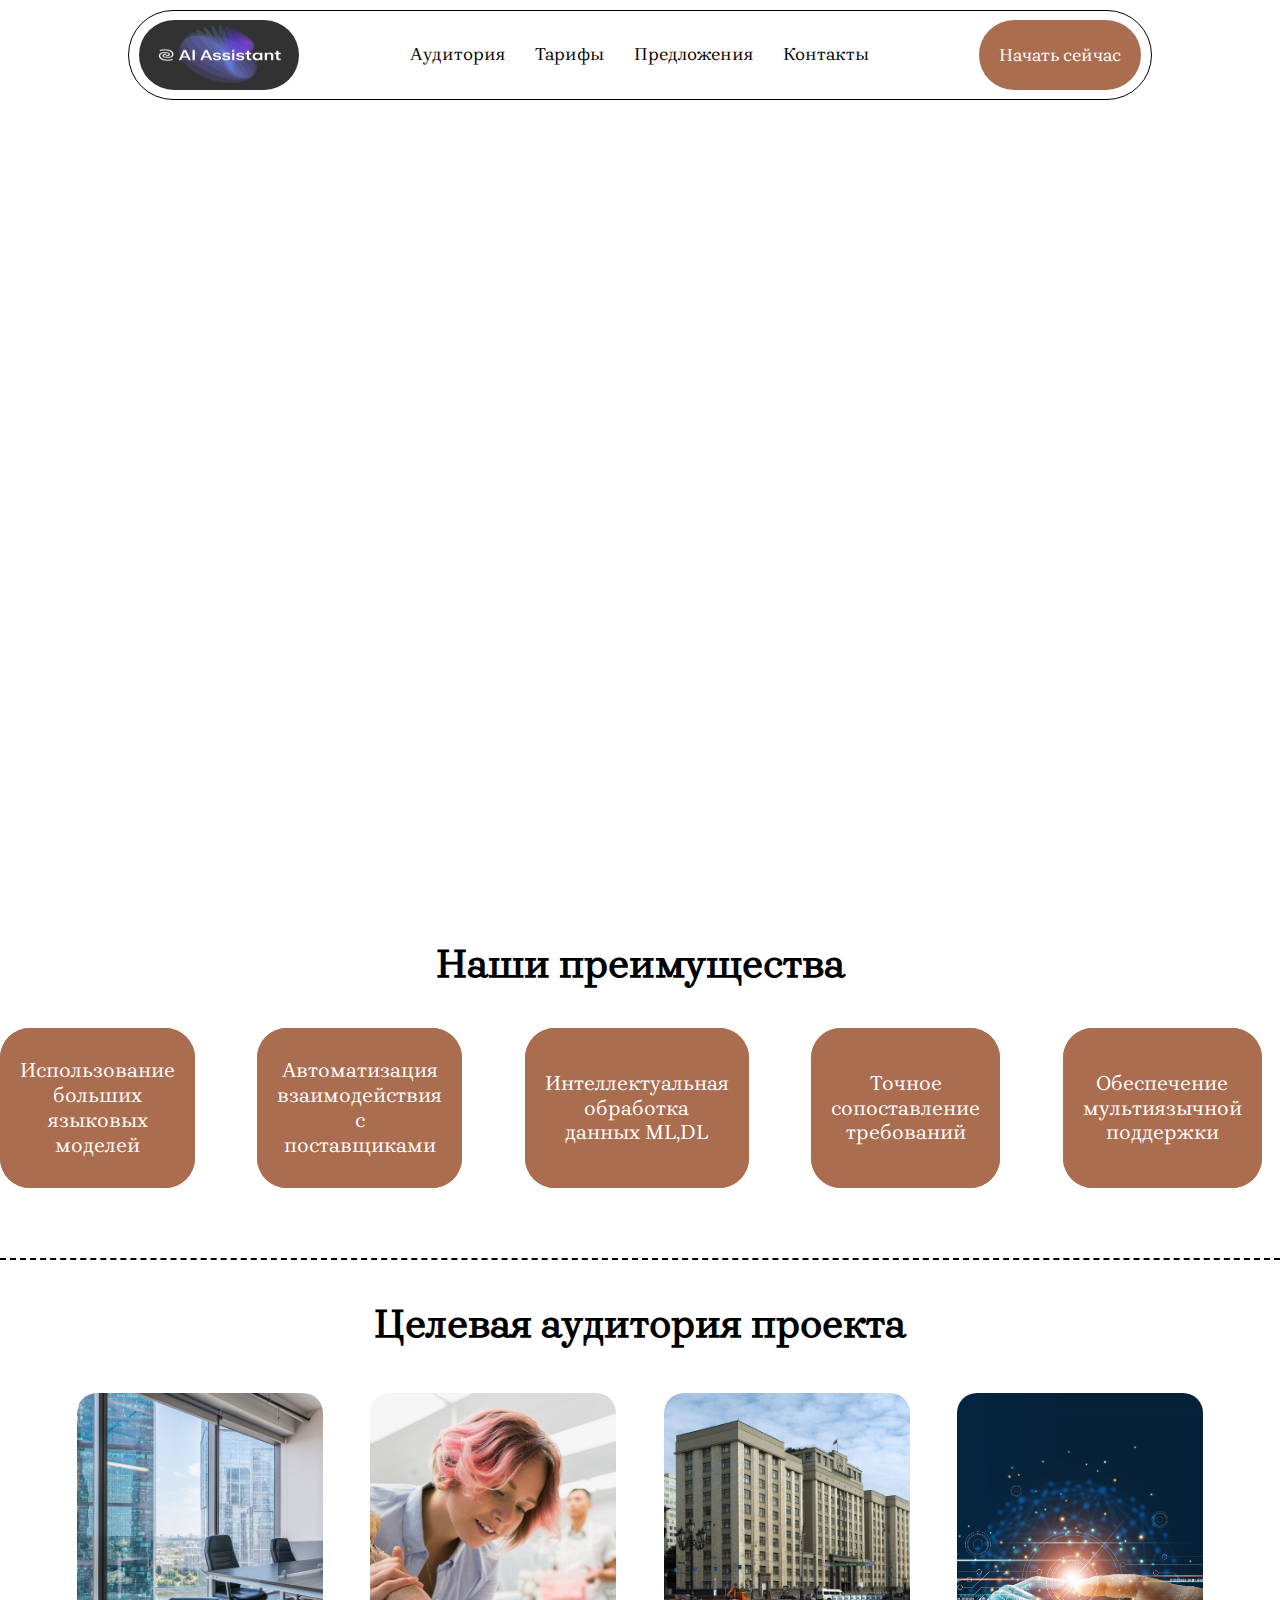
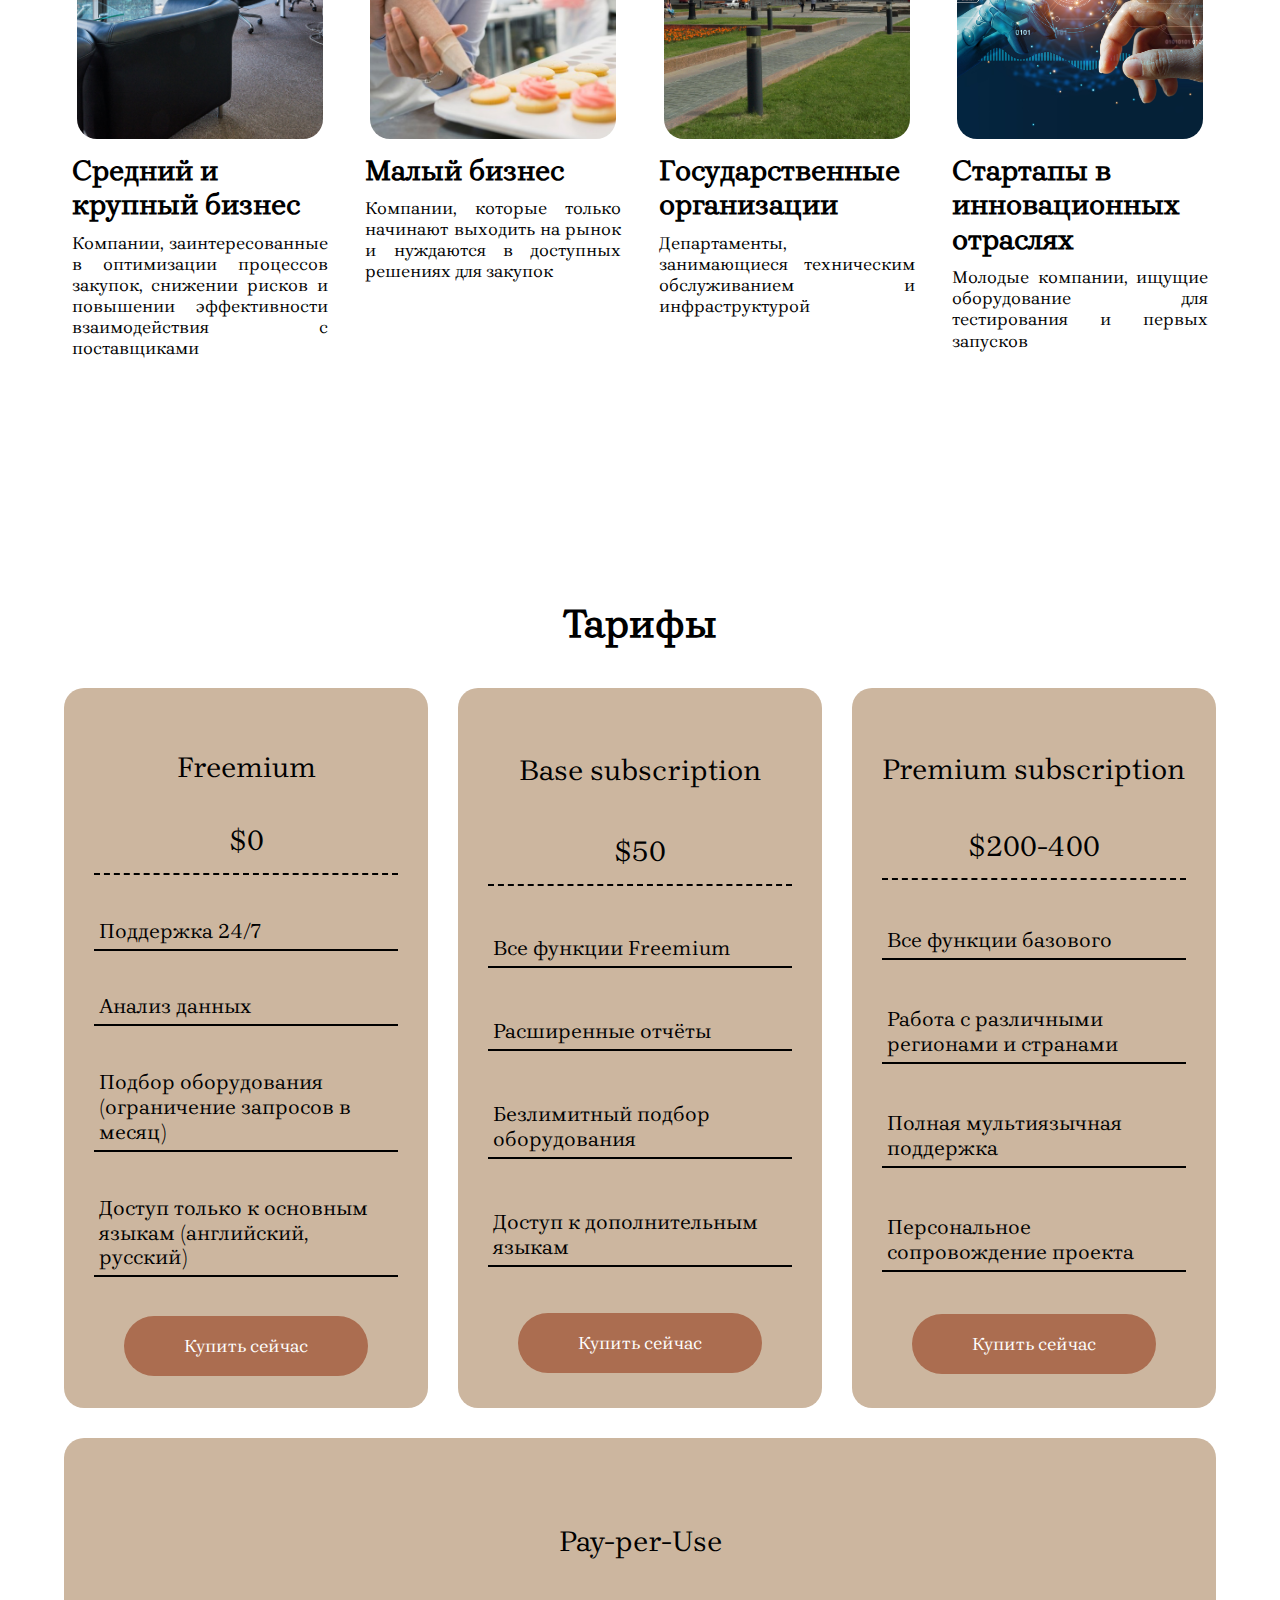
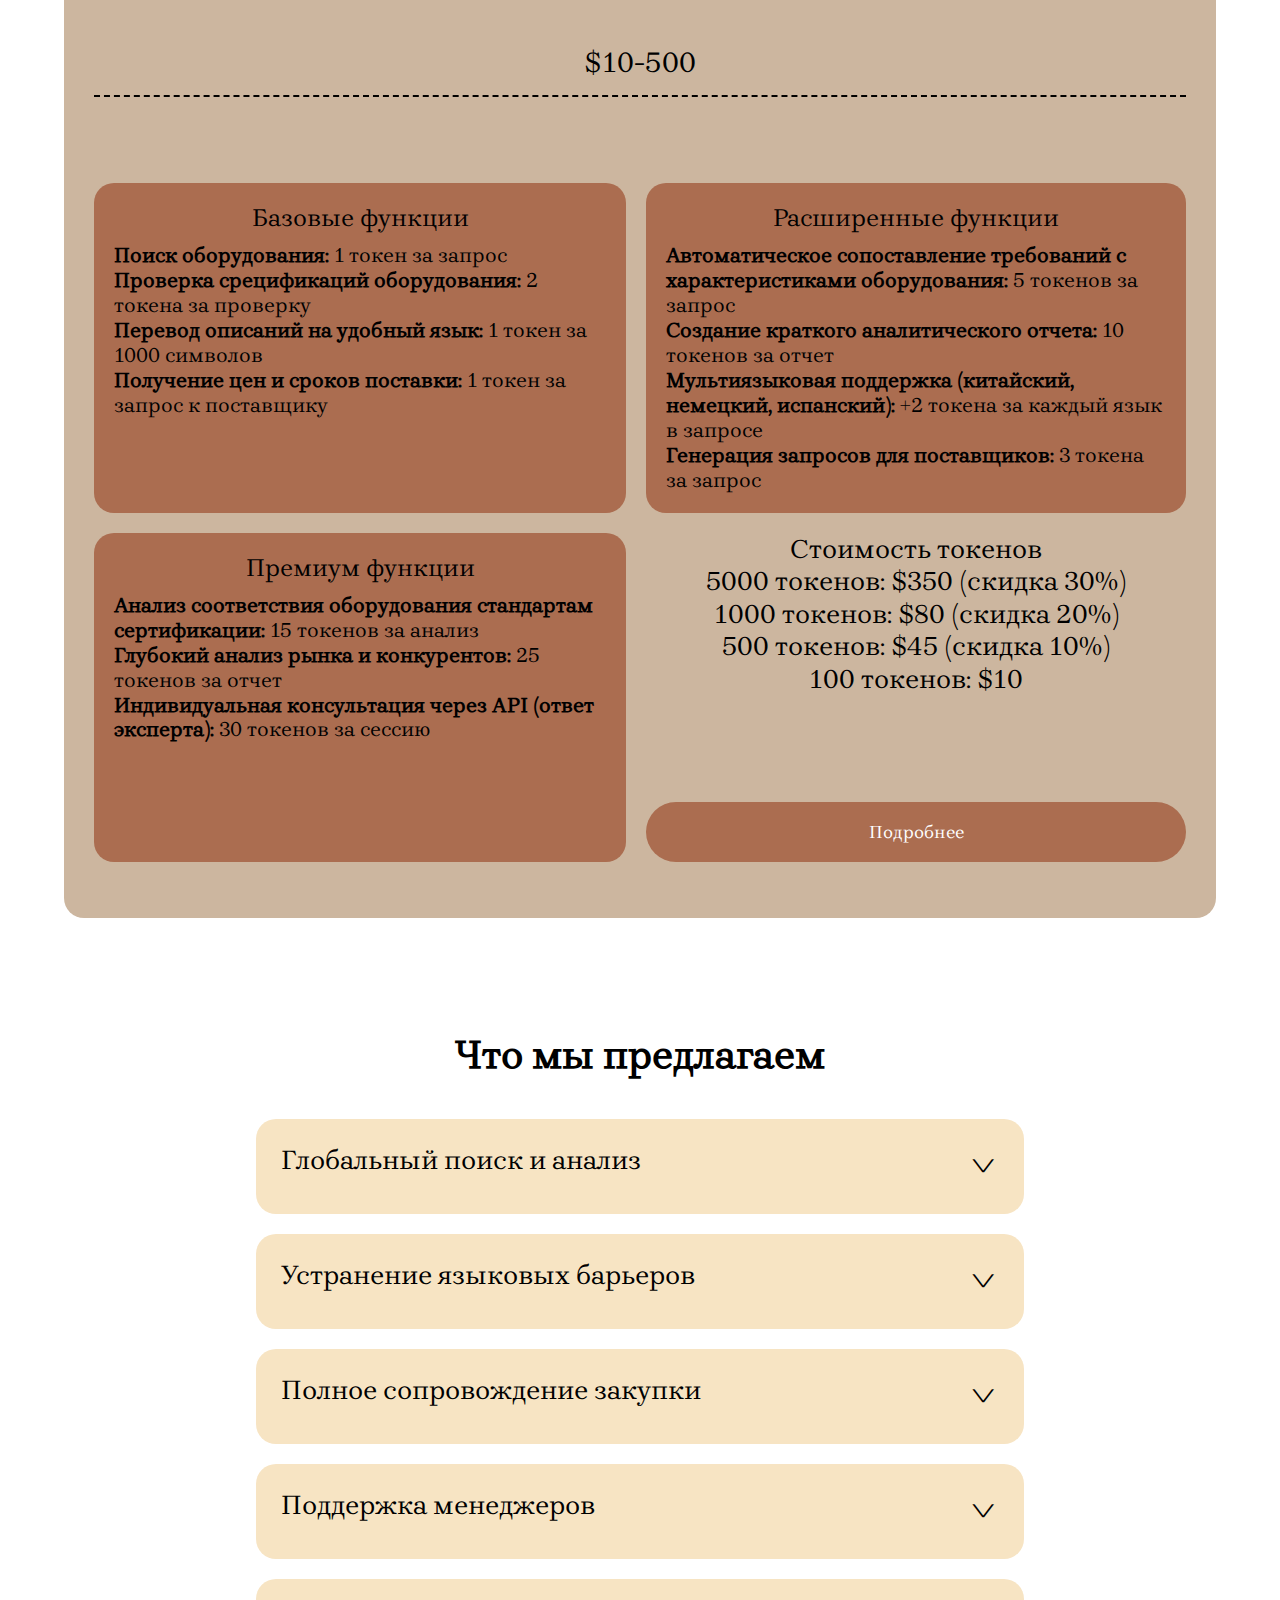
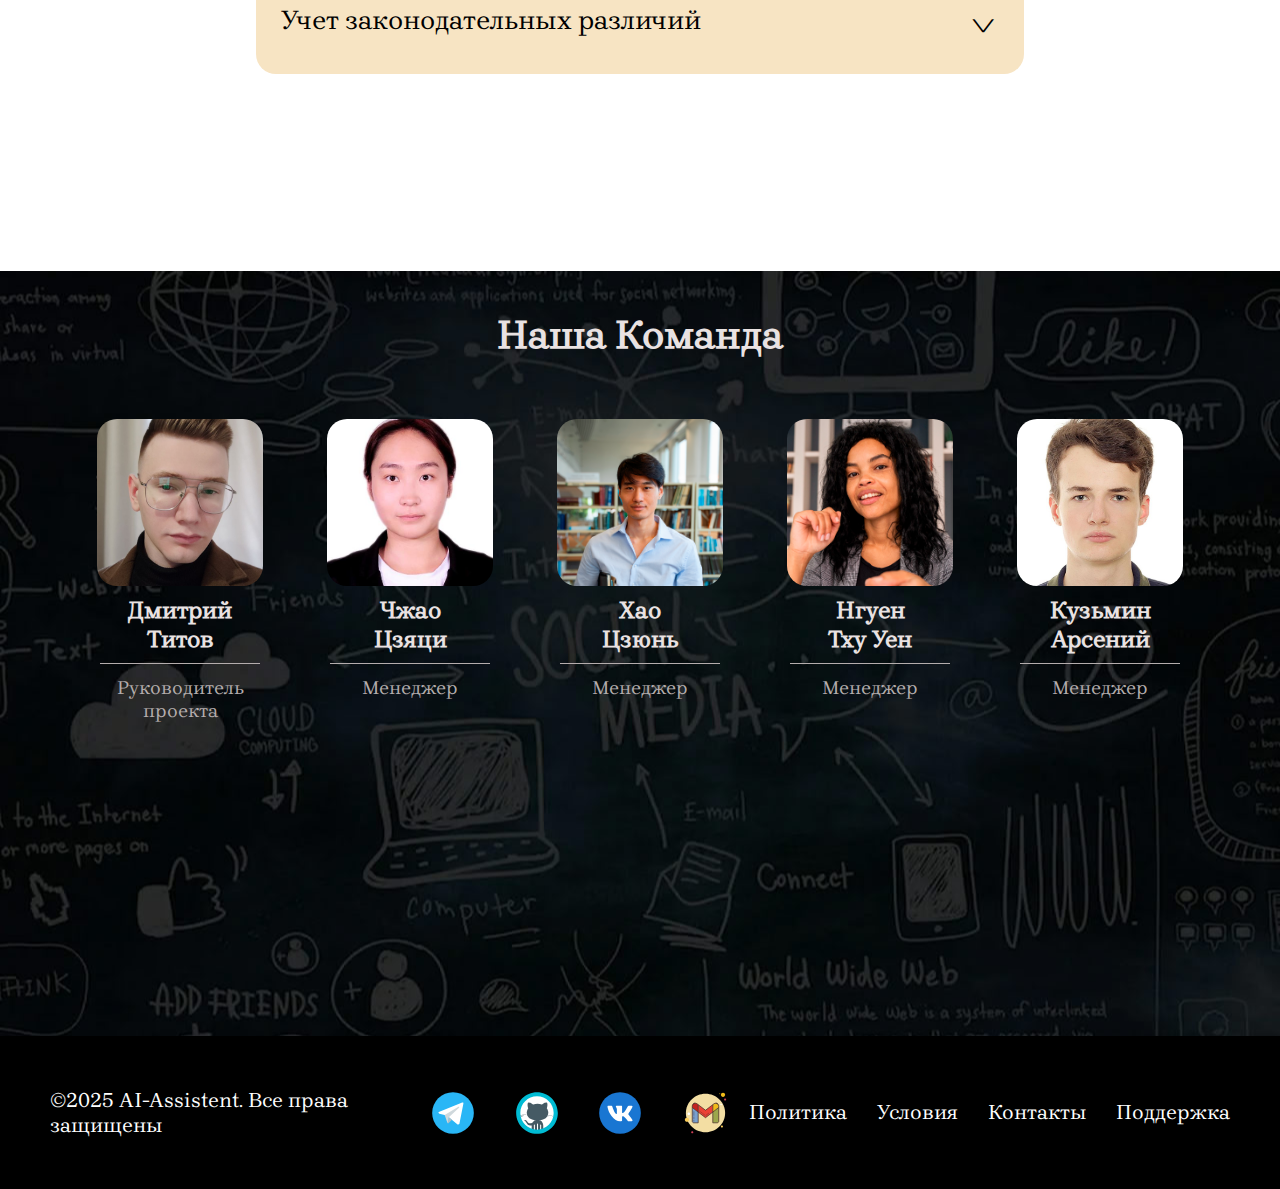
==== index.html @ fb2f1feb "first commit" ====
<!DOCTYPE html>
<html lang="en">

<head>
    <meta charset="UTF-8">
    <meta name="viewport" content="width=device-width, initial-scale=1.0">
    <title>Discord Amazing</title>
    <link rel="stylesheet" href="./css/reset.css">
    <link rel="stylesheet" href="./css/style.css">
    <script src="script.js" defer></script>
</head>

<body>
    <header class="header">
        <div class="header__wrapper">
            <div class="header__wrapper-logo">
                <img src="./img/jetbrains-ai-assistant.jpg" alt="pikcha">
            </div>
            <nav class="header__navigation">
                <a href="#audience">Аудитория</a>
                <a href="#pricing">Тарифы</a>
                <a href="#offers">Предложения</a>
                <a href="#contacts">Контакты</a>
            </nav>
            <button class="buttonbrown button-active">Начать сейчас</button>
        </div>
    </header>
    <main class="main">
        <section class="description" id="description">
            <div class="description__wrapper">
                <h1>
                    AI-ассистент для закупок <br> высокотехнологичного оборудования
                </h1>
                <p>
                    Оптимизируйте процесс закупки с нашим ИИ-помощником!
                </p>
                <a href="#advantages">
                    Узнать больше
                </a>
            </div>
        </section>
        <section class="advantages appear-block" id="advantages">
            <div class="advantages__title h1-title">
                <h1>Наши преимущества</h1>
            </div>
            <div class="scroll-parent">
                <div class="scroll-element primary" >
                    <div class="advantages__list-item item1">
                        <h2>Использование больших языковых моделей</h2>
                    </div>
                    <div class="advantages__list-item item2">
                        <h2>Автоматизация взаимодействия с поставщиками</h2>
                    </div>
                    <div class="advantages__list-item item3">
                        <h2>Интеллектуальная обработка данных ML,DL</h2>
                    </div>
                    <div class="advantages__list-item item4">
                        <h2>Точное сопоставление требований</h2>
                    </div>
                    <div class="advantages__list-item item5">
                        <h2>Обеспечение мультиязычной поддержки</h2>
                    </div>
                </div>
                <div class="scroll-element secondary" >
                    <div class="advantages__list-item item1">
                        <h2>Использование больших языковых моделей</h2>
                    </div>
                    <div class="advantages__list-item item2">
                        <h2>Автоматизация взаимодействия с поставщиками</h2>
                    </div>
                    <div class="advantages__list-item item3">
                        <h2>Интеллектуальная обработка данных ML,DL</h2>
                    </div>
                    <div class="advantages__list-item item4">
                        <h2>Точное сопоставление требований</h2>
                    </div>
                    <div class="advantages__list-item item5">
                        <h2>Обеспечение мультиязычной поддержки</h2>
                    </div>
                </div>
            </div>
        </section>
        <section class="audience" id="audience">
            <div class="audience__title h1-title appear-block">
                Целевая аудитория проекта
            </div>
            <div class="audience__list">

                <div class="audience__item appear-block">
                    <div class="container-img">
                        <img class ="audience__item-img" src="./img/big.jpg" alt="">
                    </div>
                    <h1 class="underpicture-h1">Средний и крупный бизнес</h1>
                    <p class="underpicture-h2">Компании, заинтересованные в оптимизации процессов закупок, 
                        снижении рисков и повышении эффективности взаимодействия c поставщиками</p>
                </div>

                <div class="audience__item appear-block">
                    <div class="container-img">
                        <img src="./img/small.jpg" alt="">
                    </div>
                    <h1 class="underpicture-h1">Малый бизнес</h1>
                    <p class="underpicture-h2">Компании, которые только начинают выходить на рынок и нуждаются в доступных решениях для закупок</p>
                </div>
                <div class="audience__item appear-block">
                    <div class="container-img">
                        <img src="./img/gos.jpg" alt="">
                    </div>
                    <h1 class="underpicture-h1">Государственные организации</h1>
                    <p class="underpicture-h2">Департаменты, занимающиеся техническим обслуживанием и инфраструктурой</p>
                </div>
                <div class="audience__item appear-block">
                    <div class="container-img">
                        <img src="./img/stratap.jpg" alt="">
                    </div>
                    <h1 class="underpicture-h1">Стартапы в инновационных отраслях</h1>
                    <p class="underpicture-h2">Молодые компании, ищущие оборудование для тестирования и первых запусков</p>
                </div>
            </div>

        </section>
        <section class="pricing" id ="pricing">
            <div class="pricing__title h1-title appear-block">
                <h1>Тарифы</h1>
            </div>
            <div class="pricing__list">
                <div class="pricing__list-item top appear-block">
                    <h1>Freemium</h1>
                    <h1 class="lasth1">$0</h1>
                    <div>Поддержка 24/7</div>
                    <div>Анализ данных</div>
                    <div>Подбор оборудования <br> (ограничение запросов в месяц) </div>
                    <div>Доступ только к основным языкам (английский, русский)</div>
                    <button class="pricing-button button-active">
                        Купить сейчас
                    </button>
                </div>
                <div class="pricing__list-item top appear-block">
                    <h1>Base subscription</h1>
                    <h1 class="lasth1">$50</h1>
                    <div>Все функции Freemium</div>
                    <div>Расширенные отчёты</div>
                    <div>Безлимитный подбор оборудования</div>
                    <div>Доступ к дополнительным языкам</div>
                    <button class="pricing-button button-active">
                        Купить сейчас
                    </button>
                </div>
                <div class="pricing__list-item top appear-block">
                    <h1>Premium subscription</h1>
                    <h1 class="lasth1">$200-400</h1>
                    <div>Все функции базового</div>
                    <div>Работа с различными регионами и странами</div>
                    <div>Полная мультиязычная поддержка</div>
                    <div>Персональное сопровождение проекта</div>
                    <button class="pricing-button button-active">
                        Купить сейчас
                    </button>
                </div>
                <div class="pricing__list-item bottom appear-block">
                    <h1>Pay-per-Use</h1>
                    <h1 class="lasth1">$10-500</h1>
                    <div class="pricing__payper">
                        <div class="pricing__payper-info">
                            <div class="pricing__payper-item">
                                <h2>Базовые функции</h2>
                                <p><b>Поиск оборудования:</b> 1 токен за запрос</p>
                                <p><b>Проверка срецификаций оборудования:</b> 2 токена за проверку</p>
                                <p><b>Перевод описаний на удобный язык:</b> 1 токен за 1000 символов</p>
                                <p><b>Получение цен и сроков поставки:</b> 1 токен за запрос к поставщику</p>
                            </div>
                            <div class="pricing__payper-item">
                                <h2>Расширенные функции</h2>
                                <p><b>Автоматическое сопоставление требований с характеристиками оборудования:</b> 5 токенов за запрос</p>
                                <p><b>Создание краткого аналитического отчета:</b> 10 токенов за отчет</p>
                                <p><b>Мультиязыковая поддержка (китайский, немецкий, испанский):</b> +2 токена за каждый язык в запросе</p>
                                <p><b>Генерация запросов для поставщиков:</b> 3 токена за запрос</p>
                            </div>
                            <div class="pricing__payper-item">
                                <h2>Премиум функции</h2>
                                <p><b>Анализ соответствия оборудования стандартам сертификации:</b> 15 токенов за анализ</p>
                                <p><b>Глубокий анализ рынка и конкурентов:</b> 25 токенов за отчет</p>
                                <p><b>Индивидуальная консультация через API (ответ эксперта):</b> 30 токенов за сессию</p>
                            </div>
                            <div class="pricing__payper-tokens">
                                <div class="tokens__info">
                                    <p>100 токенов: $10</p>
                                    <p>500 токенов: $45 (скидка 10%)</p>
                                    <p>1000 токенов: $80 (скидка 20%)</p>
                                    <p>5000 токенов: $350 (скидка 30%)</p>
                                    <h2>Стоимость токенов</h2>
                                </div>
                                <button class="pricing-button payper button-active">
                                    Подробнее
                                </button>
                            </div>
                        </div>
                    </div>

                </div>
            </div>
        </section>
        <section class="offers" id ="offers">
            <div class="offers__title h1-title apper-block-height">
                <h1>Что мы предлагаем</h1>
            </div>
            
            <div class="offers__accordion">
                <div class="offer__accordion-item apper-block-height">
                    <div class="accordion__item-title">
                        Глобальный поиск и анализ
                    </div>
                    <div class="accordion__item-body">
                        <div class="accordion__item-body-content">
                            Автоматический поиск оборудования на локальных и международных платформах. Сбор информации
                            о стоимости, сроках поставки и спецификациях продукции, даже если данные недоступны
                            напрямую. Генерация запросов поставщикам для получения скрытой информации (например, цен или
                            дополнительных технических данных)
                        </div>
                    </div>
                </div>
                <div class="offer__accordion-item apper-block-height">
                    <div class="accordion__item-title">
                        Устранение языковых барьеров
                    </div>
                    <div class="accordion__item-body">
                        <div class="accordion__item-body-content">
                            Перевод описаний и технической документации на удобный для клиента язык.
                            Автоматический анализ текста для выявления несоответствий и потенциальных рисков
                        </div>
                    </div>
                </div>
                <div class="offer__accordion-item apper-block-height">
                    <div class="accordion__item-title">
                        Полное сопровождение закупки
                    </div>
                    <div class="accordion__item-body">
                        <div class="accordion__item-body-content">
                            Поддержка на всех этапах взаимодействия с поставщиком: от выбора оборудования до завершения
                            сделки.
                            Интеграция с ERP-системами компании для упрощения внутренних процессов закупок
                        </div>
                    </div>
                </div>
                <div class="offer__accordion-item apper-block-height">
                    <div class="accordion__item-title">
                        Поддержка менеджеров
                    </div>
                    <div class="accordion__item-body">
                        <div class="accordion__item-body-content">
                            Объяснение технической информации в доступной форме для неспециалистов.
                            Создание аналитических отчетов с понятным описанием плюсов и минусов каждого предложения.
                            Консультации по выбору оборудования с учетом конкретных бизнес-целей
                        </div>
                    </div>
                </div>
                <div class="offer__accordion-item apper-block-height">
                    <div class="accordion__item-title">
                        Учет законодательных различий
                    </div>
                    <div class="accordion__item-body">
                        <div class="accordion__item-body-content">
                            Анализ стандартов сертификации и требований таможенного оформления для каждой страны.
                            Учет налоговых и правовых нюансов при выборе поставщиков и логистических решений
                        </div>
                    </div>
                </div>
            </div>
        </section>
        <section class="contacts" id="contacts">
            <div class="contacts__title h1-title apper-block-team" >
                <h1>
                    Наша Команда
                </h1>
            </div>
            <div class="contacts__team">
                <div class="team-item apper-block-team">
                    <img src="./img/teammate3.jpg" alt="">
                    <h1>Дмитрий Титов</h1>
                    <h2>Руководитель проекта</h2>
                </div>
                <div class="team-item apper-block-team">
                    <img src="./img/teammate1.jpg" alt="">
                    <h1>Чжао<br>Цзяци</h1>
                    <h2>Менеджер</h2>
                </div>
                <div class="team-item apper-block-team">
                    <img src="./img/teammate4.png" alt="">
                    <h1>Хао<br>Цзюнь</h1>
                    <h2>Менеджер</h2>
                </div>
                <div class="team-item apper-block-team">
                    <img src="./img/teammate5.png" alt="">
                    <h1>Нгуен<br>Тху Уен</h1>
                    <h2>Менеджер</h2>
                </div>
                <div class="team-item apper-block-team">
                    <img src="./img/teammate2.jpg" alt="">
                    <h1>Кузьмин Арсений</h1>
                    <h2>Менеджер</h2>
            </div>
        </section>
    </main>
    <footer class="footer__wrapper">
        <div class="footer__prava">
            ©2025 AI-Assistent. Все права защищены
        </div>
        <div class="footer__icons apper-block-height">
            <a href="https://example.com">
                <img src="./img/svg/icon-telega.svg" alt="">
            </a>
            <a href="https://example.com">
                <img src="./img/svg/icon-git.svg" alt="">
            </a>
            <a href="https://example.com">
                <img src="./img/svg/icon-vk.svg" alt="">
            </a>
            <a href="https://example.com">
                <img src="./img/svg/icon-gmail.svg" alt="">
            </a>
        </div>
        <div class="footer__nav">
            <div class="footer__nav-item"><a href="#!">Политика</a></div>
            <div class="footer__nav-item"><a href="#!">Условия</a></div>
            <div class="footer__nav-item"><a href="#!">Контакты</a></div>
            <div class="footer__nav-item"><a href="#!">Поддержка</a></div>
        </div>
    </footer>
</body>

</html>
---- css/style.css ----
@font-face {
    font-display: swap;
    font-family: 'brygada';
    font-style: normal;
    font-weight: 400;
    src: url('../fonts/Brygada1918-VariableFont_wght.ttf') format('truetype');
}

@property --angle {
    syntax: "<angle>";
    initial-value: 0deg;
    inherits: false;
}

@keyframes spin {
    to {
        --angle: 360deg;
    }
}

@keyframes appear {
    from {
        opacity: 0;
        transform: translateX(-100px);
    }

    to {
        opacity: 1;
        transform: translateX(0px);
    }
}

@keyframes appearHeight {
    from {
        opacity: 0;
        scale: 0.5;
    }

    to {
        opacity: 1;
        scale: 1;
    }
}

@keyframes primary {
    from {
        left: 0%;
    }

    to {
        left: -100%;
    }
}

@keyframes secondary {
    from {
        left: 100%;
    }

    to {
        left: 0%;
    }
}

html {
    box-sizing: border-box;
    scroll-behavior: smooth;
    overscroll-behavior: contain;
}

*,
*::before,
*::after {
    box-sizing: inherit;
}

:root {
    --color-light-beige: #FFF8EC;
    --color-orange: #FFBC42;
    --color-brown: #ab6d50;
}

body {
    font-family: 'brygada';
    width: 100%;
    font-size: 16px;
    line-height: 1.2;
    color: #102746;
    display: flex;
    flex-direction: column;
    flex-wrap: nowrap;
    overflow-x: hidden;
}

.header {
    display: flex;
    justify-content: center;
}

.header__wrapper {
    position: absolute;
    font-size: 18px;
    width: 80%;
    top: 10px;
    height: 90px;
    margin: 0 auto;
    background-color: rgba(255, 255, 255, 0.9);
    display: flex;
    justify-content: space-between;
    align-items: center;
    padding: 10px;
    border-radius: 50px;
    border: 1px solid black;
    color: black;
    z-index: 1;
}

.header__wrapper-logo {
    display: flex;
}


.header__wrapper-logo img {
    height: 70px;
    border-radius: 50px;
    min-width: 160px;
    opacity: 0.8;
}

.header__navigation {
    display: flex;
    gap: 30px;
}

.header__navigation a {
    text-decoration: none;
    color: black;
}

.header__navigation a:hover {
    opacity: 0.7;
}

.buttonbrown {
    background: var(--color-brown);
    border: none;
    height: 70px;
    border-radius: 50px;
    color: white;
    font-family: 'brygada';
    font-size: 18px;
    padding: 0 20px;
    cursor: pointer;
    box-sizing: border-box;
}

.button-active:hover {
    background: #4c2a1a;
    transition: 0.5s;
}


.description {
    position: relative;
    background-image: url(./../img/ai-fon\ \(3\).jpg);
    opacity: 90%;
    background-repeat: no-repeat;
    background-position: center;
    background-size: cover;
    height: 100vh;
    /* Высота на весь экран */
    width: 100vw;
    /* Ширина на весь экран */
    margin: 0;
    padding: 0;
    display: flex;
    justify-content: start;
    align-items: end;
    padding-left: 70px;
    padding-bottom: 130px;
}

.description__wrapper {
    display: flex;
    flex-direction: column;
    gap: 30px;
    color: white;
}

.description__wrapper h1 {
    font-weight: 600;
    font-size: 40px;
}

.description__wrapper p {
    font-weight: 200;
    font-size: 20px;
}

.description a {
    background: none;
    border: solid 2px white;
    height: 70px;
    max-width: 180px;
    border-radius: 50px;
    color: white;
    font-family: 'brygada';
    font-size: 18px;
    font-weight: 600;
    padding: 20px 20px;
    cursor: pointer;
    text-align: center;
    text-decoration: none;
}

.description a:hover {
    background: white;
    color: black;
    transition: 1s;
}


.advantages {
    min-height: 40vh;
    width: 100%;
    background-color: white;
    display: flex;
    flex-direction: column;
    color: black;
    padding-bottom: 10px;
    border-bottom: 2px dashed black;
    box-sizing: border-box;
}

.h1-title {
    padding: 40px 0 40px 0; /* Верхний отступ увеличен */
    margin-top: 20px; /* Добавлен внешний отступ */
    align-self: center;
    color: black;
    font-weight: 600;
    font-size: 40px;
    padding: 20px 0 40px 0;
}

.scroll-parent {
    position: relative;
    width: 100vw;
    height: 10em;
    overflow-x: hidden;
}

.scroll-element {
    display: flex;
    width: inherit;
    height: inherit;
    position: absolute;
    left: 0%;
    top: 0%;
}

.advantages__list-item {
    display: flex;
    margin-right: 3em;
    justify-content: center;
    align-items: center;
    text-align: center;
    background-color: var(--color-brown);
    border-radius: 30px;
    padding: 20px;
    color: white;
    font-size: 1.3em;
}

.advantages__list-item:last-child {
    margin-right: 3em;
}

.primary {
    animation: primary 15s linear infinite;
}

.secondary {
    animation: secondary 15s linear infinite;
}

.audience {
    display: flex;
    flex-direction: column;
    align-items: center;
    background-color: white;
    width: 100%;
    height: 100vh;
    padding: 0 10px;
    box-sizing: border-box;
}

.audience__list {
    display: flex;
    justify-content: space-evenly;
    column-gap: 30px;
    width: 90vw;
    align-items: start;
}

.audience__item {
    display: flex;
    flex-direction: column;
    justify-content: center;
    row-gap: 10px;
    text-align: start;
    width: 20vw;
}

.container-img {
    display: flex;
    position: relative;
    padding: 5px;
}

.container-img:hover {
    opacity: 80%;
    scale: 1.005;
}

.container-img:hover::after {
    content: '';
    --angle: 0deg;
    position: absolute;
    height: 100%;
    width: 100%;
    background-image: conic-gradient(from var(--angle), transparent 70%, #3b301e, #f5b546);
    border-radius: 22px;
    top: 50%;
    left: 50%;
    translate: -50% -50%;
    z-index: -1;
    animation: 7s spin linear infinite;
}

.container-img img {
    height: 27vw;
    width: 100%;
    object-fit: cover;
    border-radius: 20px;
}

.underpicture-h1 {
    color: black;
    font-weight: 600;
    font-size: 1.8rem;
}

.underpicture-h2 {
    color: black;
    font-weight: 500;
    font-size: 1.1rem;
    text-align: justify;
}

.pricing {
    width: 100%;
    height: 205vh;
    display: flex;
    background-color: white;
    flex-direction: column;
    align-items: center;
    color: black;
    font-size: 1.3em;
    margin-bottom: 8em;
}

.pricing__list {
    width: 90vw;
    display: grid;
    grid-template: 2fr 3fr/ repeat(3, 1fr);
    gap: 30px;
    box-sizing: border-box;
}

.pricing__list-item {
    display: flex;
    flex-direction: column;
    justify-content: space-around;
    text-align: start;
    background-color: #ccb69f;
    border-radius: 20px;
    padding: 50px 30px 20px 30px;
    row-gap: 15px;
}


.pricing__list-item:hover {
    scale: 1.009;
    border: 1px solid #ab6d50;
}


.pricing__list-item.top div {
    padding: 5px;
    border-bottom: 2px black solid;
}


.pricing__list-item.top {
    min-height: 80vh;
}

.pricing__list-item.bottom {
    max-height: none; /* Уберите фиксированную высоту */
    min-height: auto; /* Оставьте минимальную высоту адаптивной */
    grid-column: 1 / -1;
    min-height: 105vh;
    padding-bottom: 20px;
}

.pricing__list-item h1 {
    text-align: center;
    font-size: 1.4em;
}

.lasth1 {
    padding-bottom: 0.5em;
    border-bottom: 2px black dashed;
}

.pricing-button {
    background: var(--color-brown);
    border: none;
    align-self: center;
    width: 80%;
    height: 60px;
    border-radius: 50px;
    color: white;
    font-family: 'brygada';
    font-size: 18px;
    padding: 0 20px;
    cursor: pointer;
}

.pricing__payper {
    display: flex;
}

.pricing__payper-info {
    display: grid;
    grid-template: 1fr 1fr/ 1fr 1fr;
    gap: 20px;
}

.pricing__payper-item {
    background-color: var(--color-brown);
    border-radius: 20px;
    padding: 20px;
}

.pricing__payper-item h2 {
    font-size: 1.2em;
    text-align: center;
    padding-bottom: 10px;
}

.pricing__payper-item b {
    font-weight: 600;
}

.pricing__payper-tokens {
    display: flex;
    flex-direction: column;
    justify-content: space-between;
    align-items: center;
}

.tokens__info {
    display: flex;
    flex-direction: column-reverse;
    font-size: 1.3em;
    text-align: center;
}

.pricing-button.payper {
    width: 30em;
}


.offers {
    min-height: 100vh;
    padding: 20px;
    display: flex;
    flex-direction: column;
    background-color: white;
    box-sizing: border-box;
}

.offers__accordion {
    display: flex;
    flex-direction: column;
    align-items: center;
    justify-content: start;
    flex-grow: 1;
    row-gap: 20px;
}

.offer__accordion-item {
    display: flex;
    flex-direction: column;
    background-color: #f7e4c3;
    color: black;
    border-radius: 20px;
    padding: 25px;
    width: 100%;
    max-width: 60vw;
    box-sizing: border-box;
}

.accordion__item-title {
    display: flex;
    height: 5vh;
    font-family: 'brygada';
    font-weight: 500;
    font-size: 1.7rem;
    text-align: start;
    cursor: pointer;
    position: relative;
    transition: background-color 0.3s ease;
}

.accordion__item-title::after {
    display: flex;
    content: "\003C";
    font-size: 1.3em;
    transition: all 0.3s;
    transform: rotate(-90deg) scaleY(1.4) scaleX(0.8);
    position: absolute;
    right: 0.5rem;
    bottom: 0.05em;
}

.accordion__item-title.active::after {
    content: "\003C";
    transition: all 0.3s;
    transform: rotate(90deg) scaleY(1.4);
}

.accordion__item-body {
    max-height: 0;
    overflow: hidden;
    transition: max-height 0.2s ease-out;
}

.accordion__item-body-content {
    width: 60vw;
    font-size: 1.2rem;
    padding-top: 20px;
    text-align: start;
    line-height: 1.5;
    text-align: justify;
    width: 100%;
    max-width: 800px;
}


.contacts {
    position: relative;
    background-image: url(./../img/team_back2.jpg);
    background-repeat: no-repeat;
    background-position: center;
    background-size: cover;
    color: rgb(180, 173, 173);
    display: flex;
    flex-direction: column;
    align-items: center;
    height: 85vh;
}

.contacts h1 {
    color: rgb(233, 226, 226);
}

.contacts__team {
    display: flex;
    justify-content: space-evenly;
    width: 100%;
    padding: 0 50px;
}

.team-item {
    width: 200px;
    /* Задаем фиксированную ширину */
    height: 220px;
    /* Задаем фиксированную высоту */
    padding: 20px;
    display: flex;
    flex-direction: column;
    align-items: center;
    row-gap: 10px;
    text-align: center;
}

.team-item h1 {
    font-weight: 600;
    font-size: 1.5rem;
    width: 100%;
    border-bottom: 1px solid rgb(180, 173, 173);
    padding-bottom: 10px;
}

.team-item h2 {
    padding-top: 2px;
    font-weight: 500;
    font-size: 1.2rem;
}

.team-item img {
    width: 13vw;
    /* ширина зависит от viewport */
    height: 13vw;
    /* высота также корректируется в зависимости от viewport */
    object-fit: cover;
    /* сохраняем пропорции изображения */
    border-radius: 20px;
}

.footer__wrapper {
    height: 17vh;
    width: 100%;
    background-color: black;
    color: white;
    display: flex;
    justify-content: space-around;
    align-items: center;
    font-size: 1.3rem;
    padding: 0 50px;
    box-sizing: border-box;
}

.footer__nav {
    display: flex;
    justify-content: center;
    column-gap: 30px;
}

.footer__icons {
    display: flex;
    justify-content: space-between;
    align-items: center;
}

.footer__icons a {
    display: flex;
    justify-content: center;
}

.footer__icons img {
    height: 60%;
    width: 60%;
}

.footer__nav a{
    text-decoration: none;
    color: white;
}

.footer__nav a:hover{
    opacity: 0.8;
    transition: 0.3s;
}


.appear-block {
    animation: appear linear;
    animation-timeline: view();
    animation-range: entry 0% cover 40%;
}

.apper-block-height {
    animation: appearHeight linear;
    animation-timeline: view();
    animation-range: entry 0% cover 15%;
}

.apper-block-team {
    animation: appearHeight linear;
    animation-timeline: view();
    animation-range: entry 0% cover 50%;
}
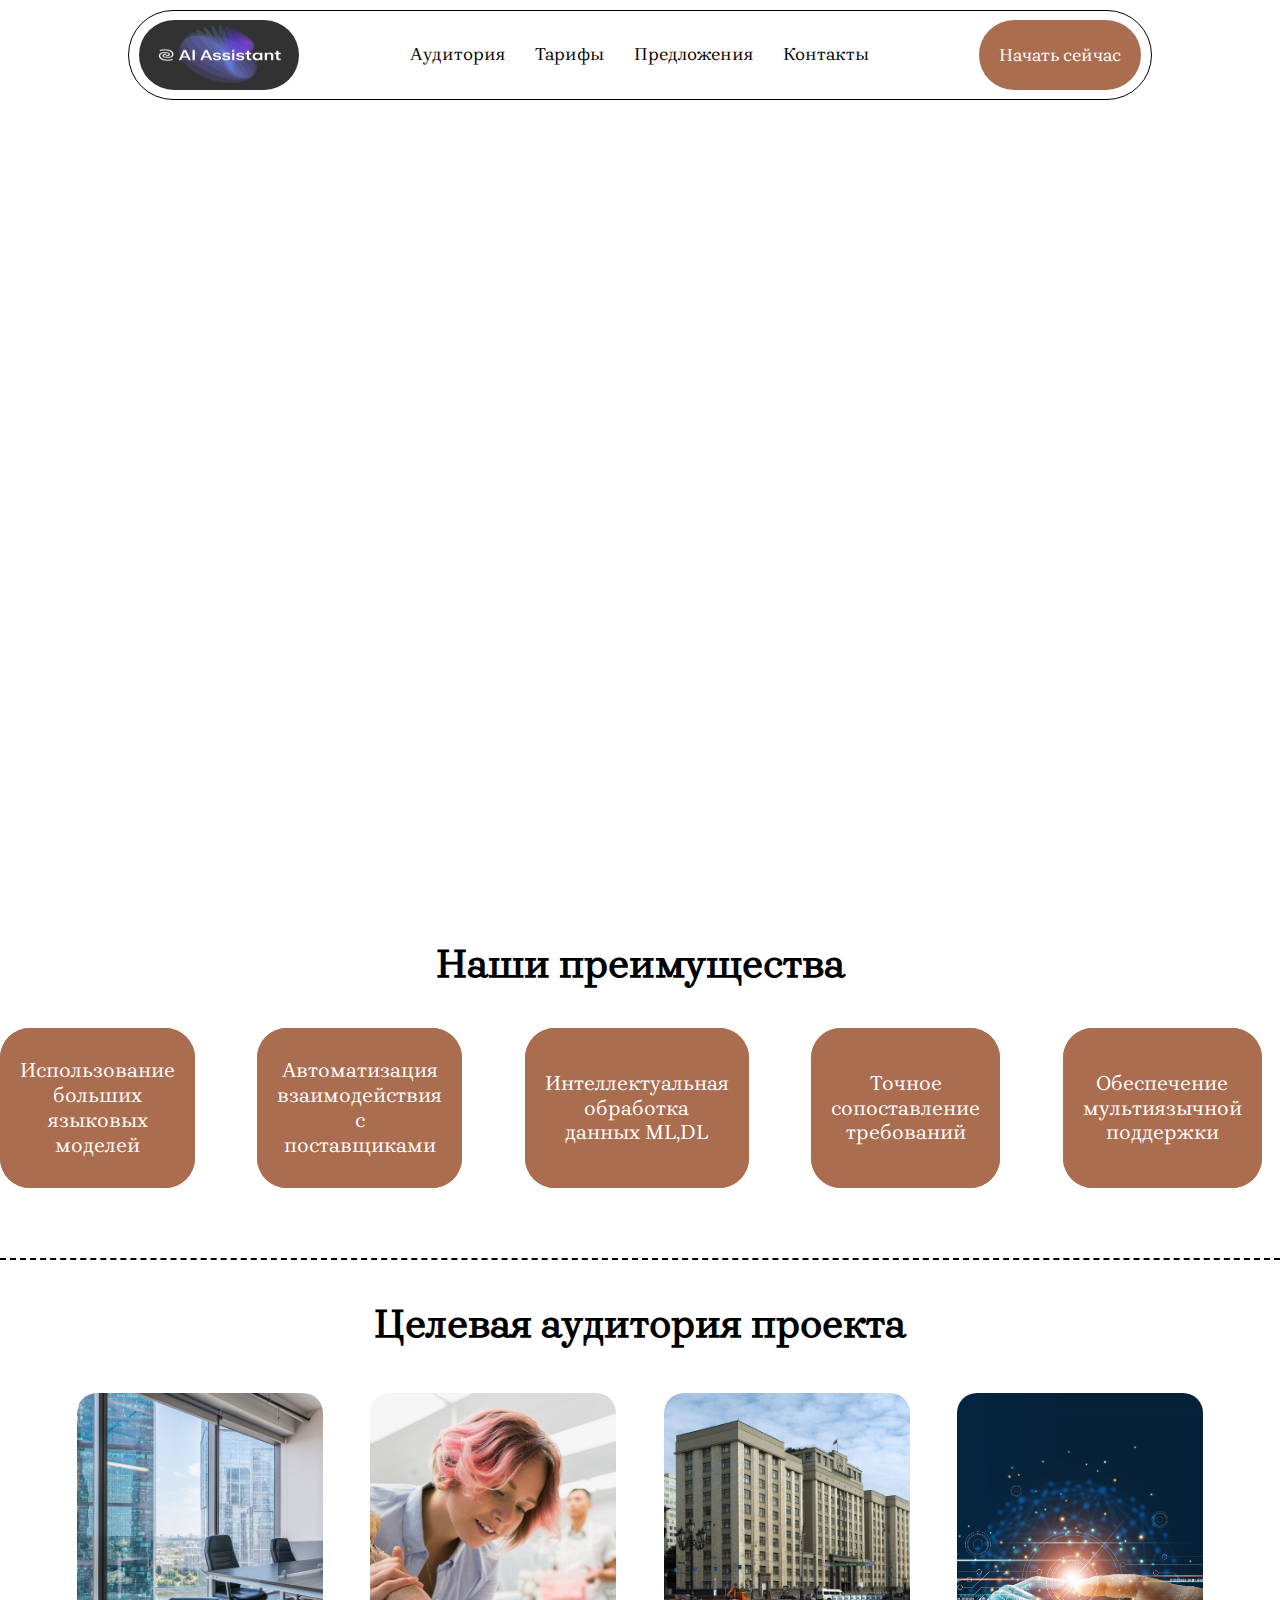
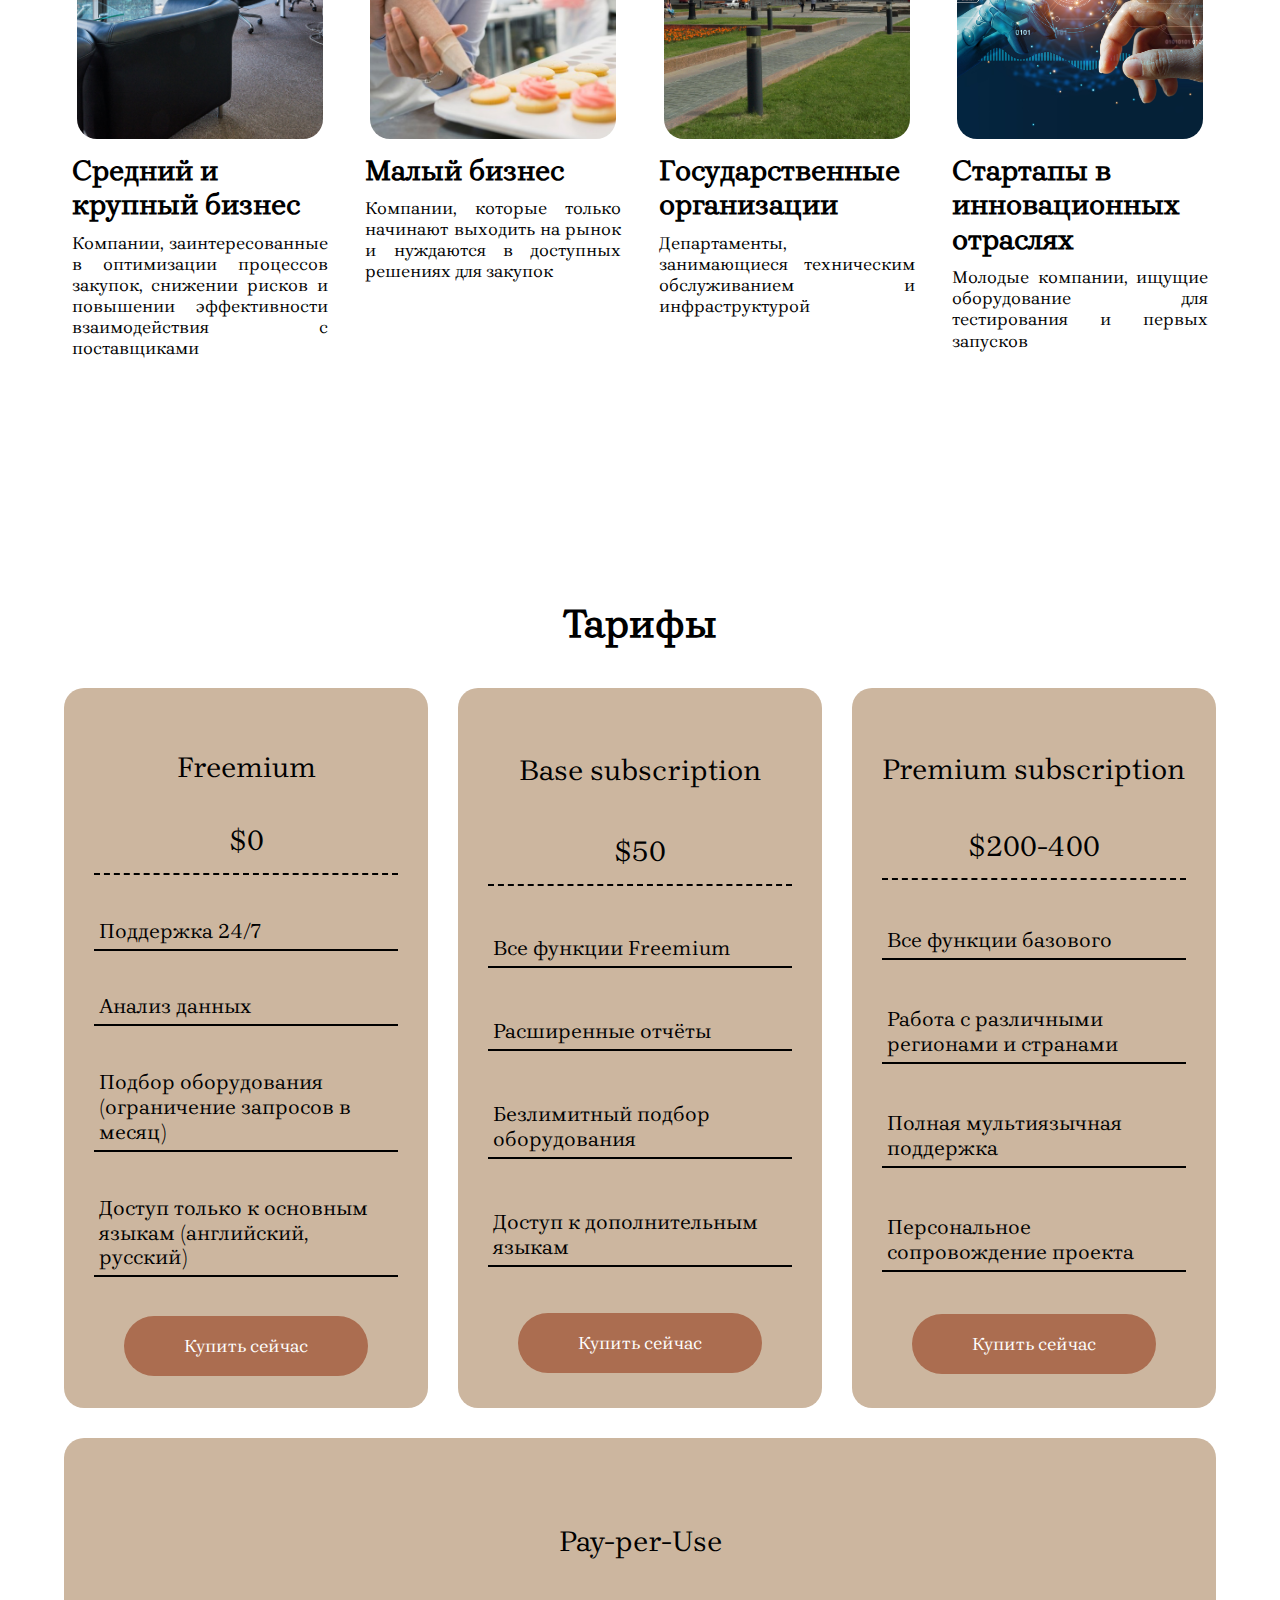
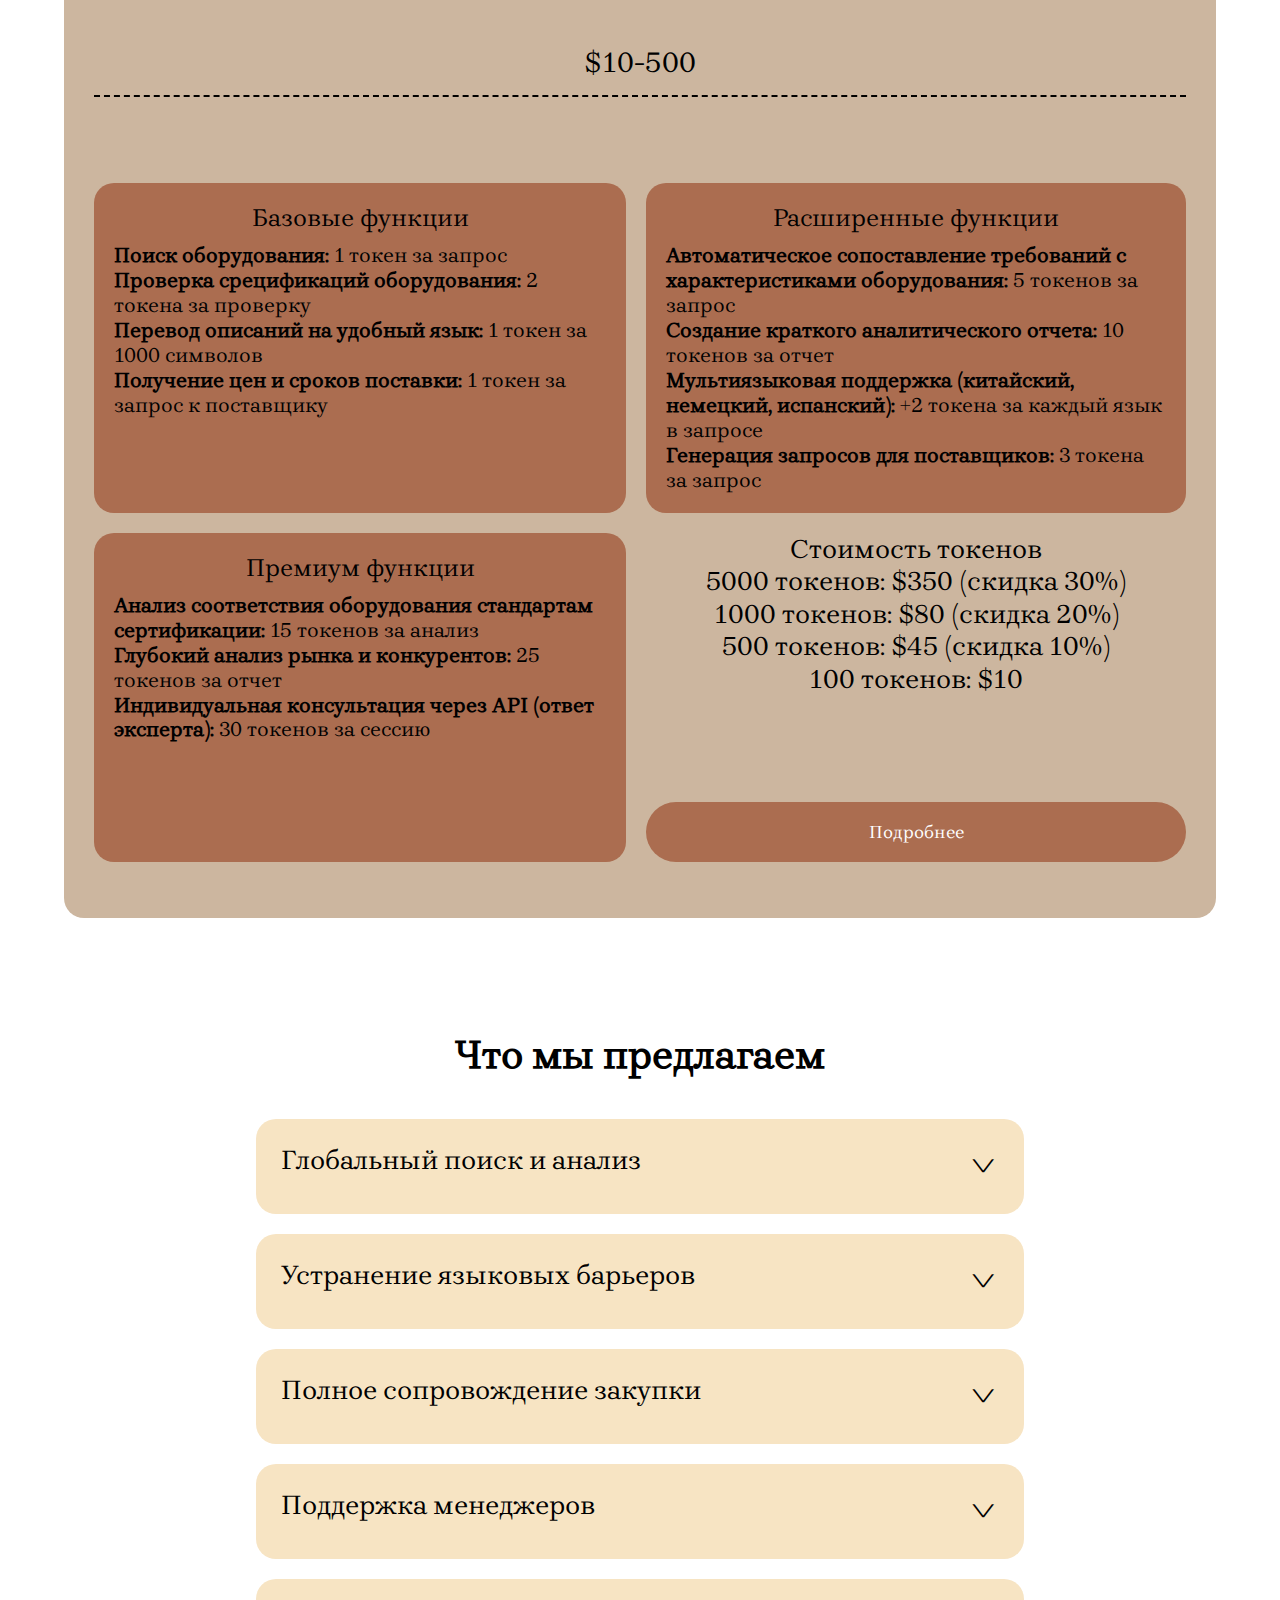
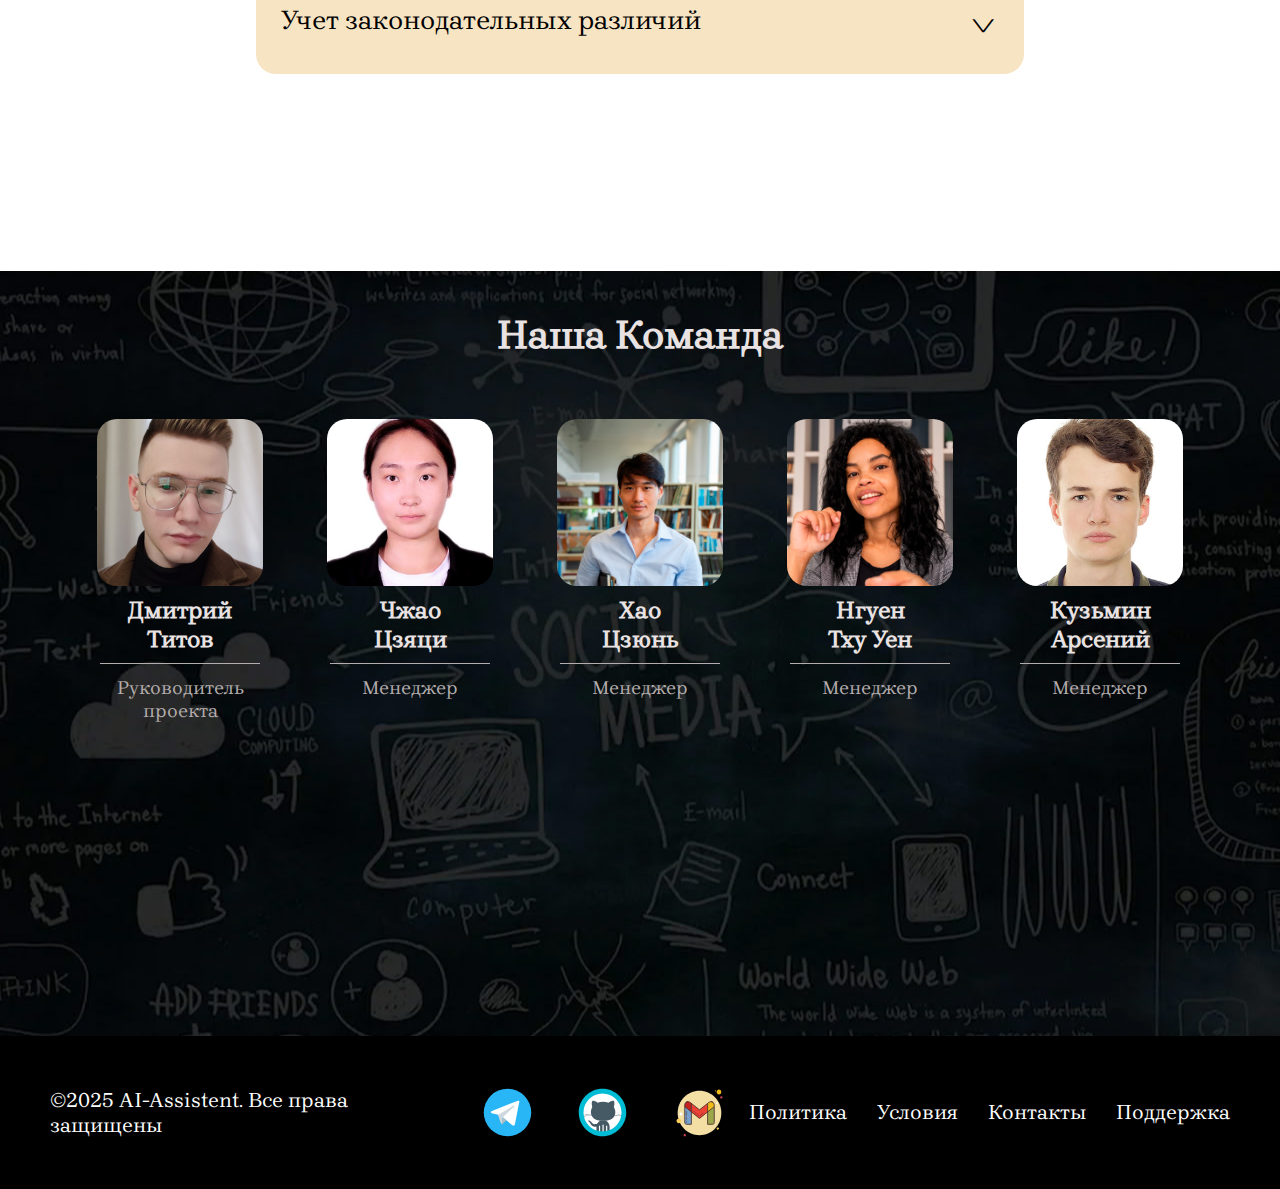
==== commit d60a0d7c: "new changes" ====
--- a/index.html
+++ b/index.html
@@ -4,7 +4,7 @@
 <head>
     <meta charset="UTF-8">
     <meta name="viewport" content="width=device-width, initial-scale=1.0">
-    <title>Discord Amazing</title>
+    <title>AI-assistant</title>
     <link rel="stylesheet" href="./css/reset.css">
     <link rel="stylesheet" href="./css/style.css">
     <script src="script.js" defer></script>
@@ -22,7 +22,7 @@
                 <a href="#offers">Предложения</a>
                 <a href="#contacts">Контакты</a>
             </nav>
-            <button class="buttonbrown button-active">Начать сейчас</button>
+            <button class="buttonbrown button-active"><a href="./registration/register.html">Начать сейчас</a></button>
         </div>
     </header>
     <main class="main">
@@ -132,7 +132,7 @@
                     <div>Подбор оборудования <br> (ограничение запросов в месяц) </div>
                     <div>Доступ только к основным языкам (английский, русский)</div>
                     <button class="pricing-button button-active">
-                        Купить сейчас
+                        <a href="./registration/register.html">Купить сейчас</a>
                     </button>
                 </div>
                 <div class="pricing__list-item top appear-block">
@@ -143,7 +143,7 @@
                     <div>Безлимитный подбор оборудования</div>
                     <div>Доступ к дополнительным языкам</div>
                     <button class="pricing-button button-active">
-                        Купить сейчас
+                        <a href="./registration/register.html">Купить сейчас</a>
                     </button>
                 </div>
                 <div class="pricing__list-item top appear-block">
@@ -154,7 +154,7 @@
                     <div>Полная мультиязычная поддержка</div>
                     <div>Персональное сопровождение проекта</div>
                     <button class="pricing-button button-active">
-                        Купить сейчас
+                        <a href="./registration/register.html">Купить сейчас</a>
                     </button>
                 </div>
                 <div class="pricing__list-item bottom appear-block">
@@ -191,7 +191,7 @@
                                     <h2>Стоимость токенов</h2>
                                 </div>
                                 <button class="pricing-button payper button-active">
-                                    Подробнее
+                                    <a href="./registration/register.html">Подробнее</a>
                                 </button>
                             </div>
                         </div>
@@ -306,16 +306,13 @@
             ©2025 AI-Assistent. Все права защищены
         </div>
         <div class="footer__icons apper-block-height">
-            <a href="https://example.com">
+            <a href="https://t.me/GraySLi">
                 <img src="./img/svg/icon-telega.svg" alt="">
             </a>
-            <a href="https://example.com">
+            <a href="https://github.com/eloonjaanytII/ai-assistant">
                 <img src="./img/svg/icon-git.svg" alt="">
             </a>
-            <a href="https://example.com">
-                <img src="./img/svg/icon-vk.svg" alt="">
-            </a>
-            <a href="https://example.com">
+            <a href="mailto:tdc.sw3@gmail.com">
                 <img src="./img/svg/icon-gmail.svg" alt="">
             </a>
         </div>
--- a/css/style.css
+++ b/css/style.css
@@ -95,6 +95,11 @@
 .header {
     display: flex;
     justify-content: center;
+}
+
+.header a {
+    text-decoration: none;
+    color: white;
 }
 
 .header__wrapper {
@@ -369,6 +374,12 @@
     margin-bottom: 8em;
 }
 
+.pricing a {
+    text-decoration: none;
+    color: white;
+}
+
+
 .pricing__list {
     width: 90vw;
     display: grid;
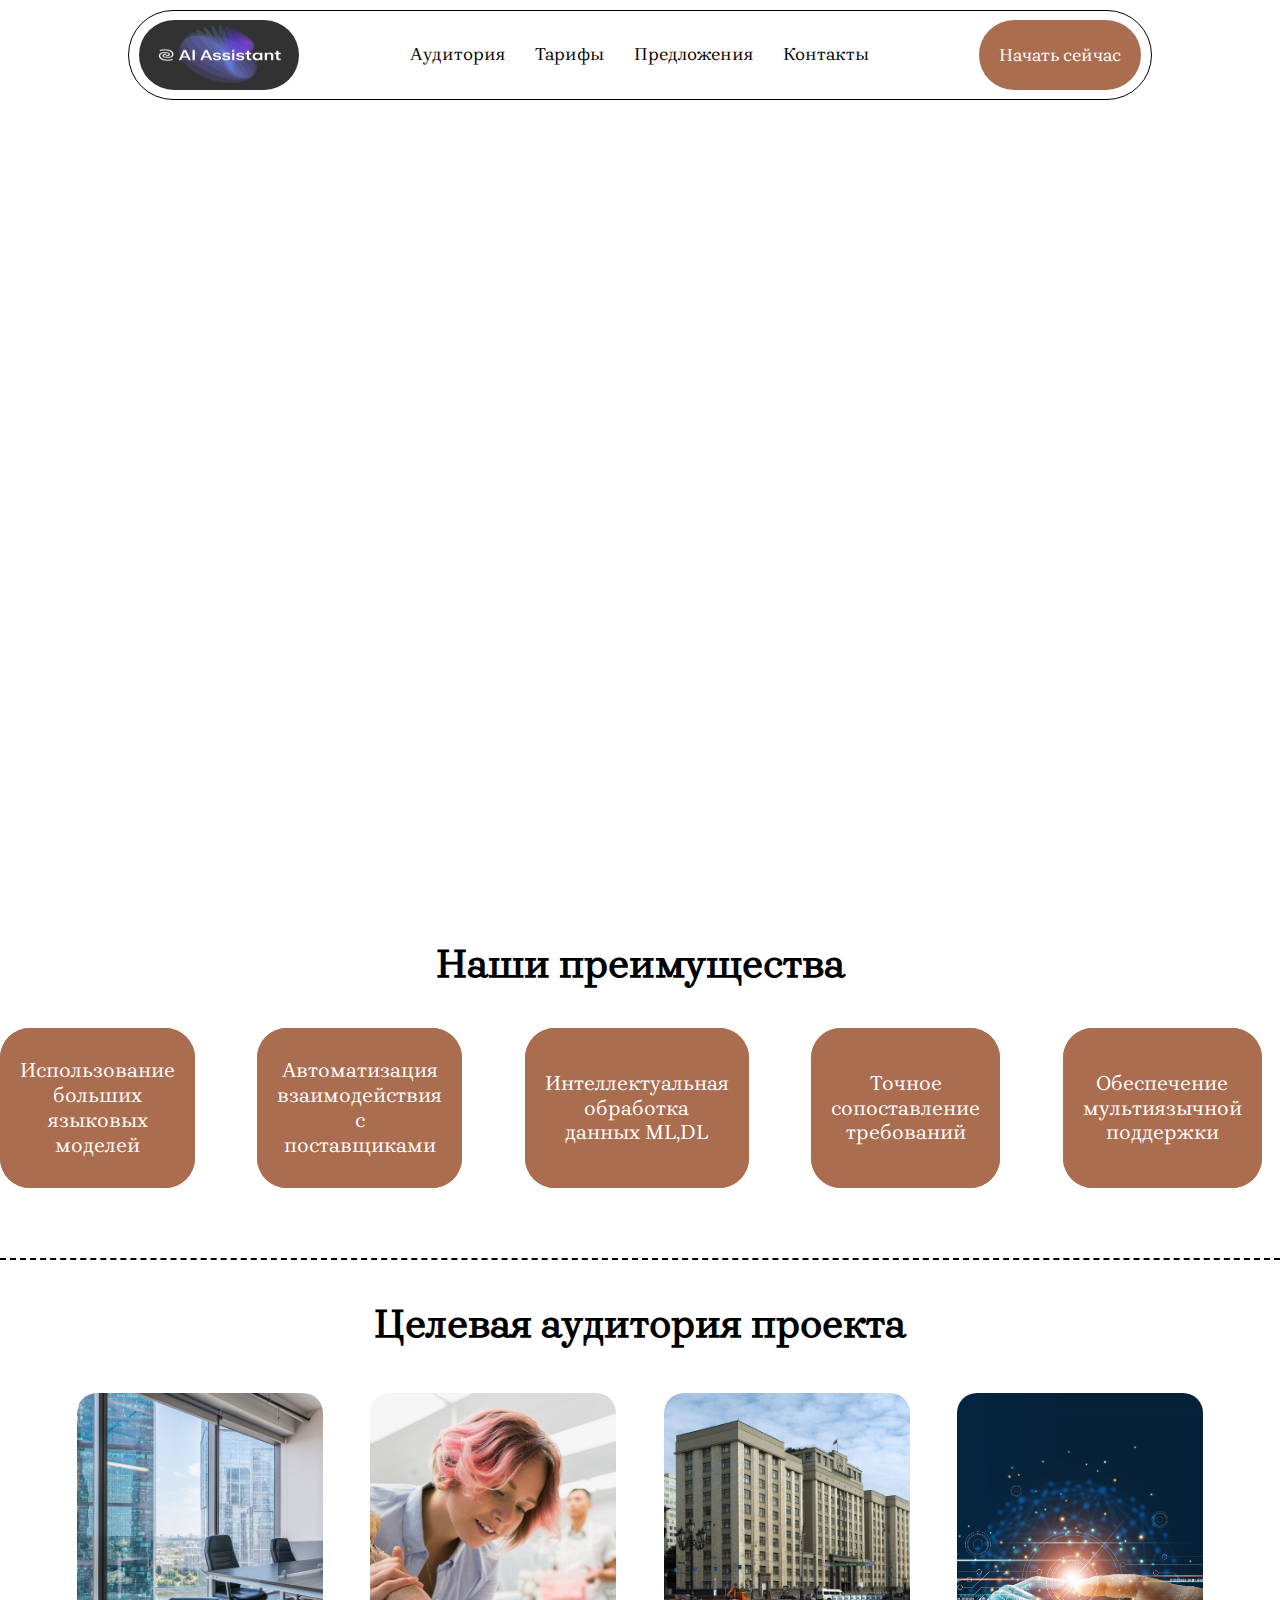
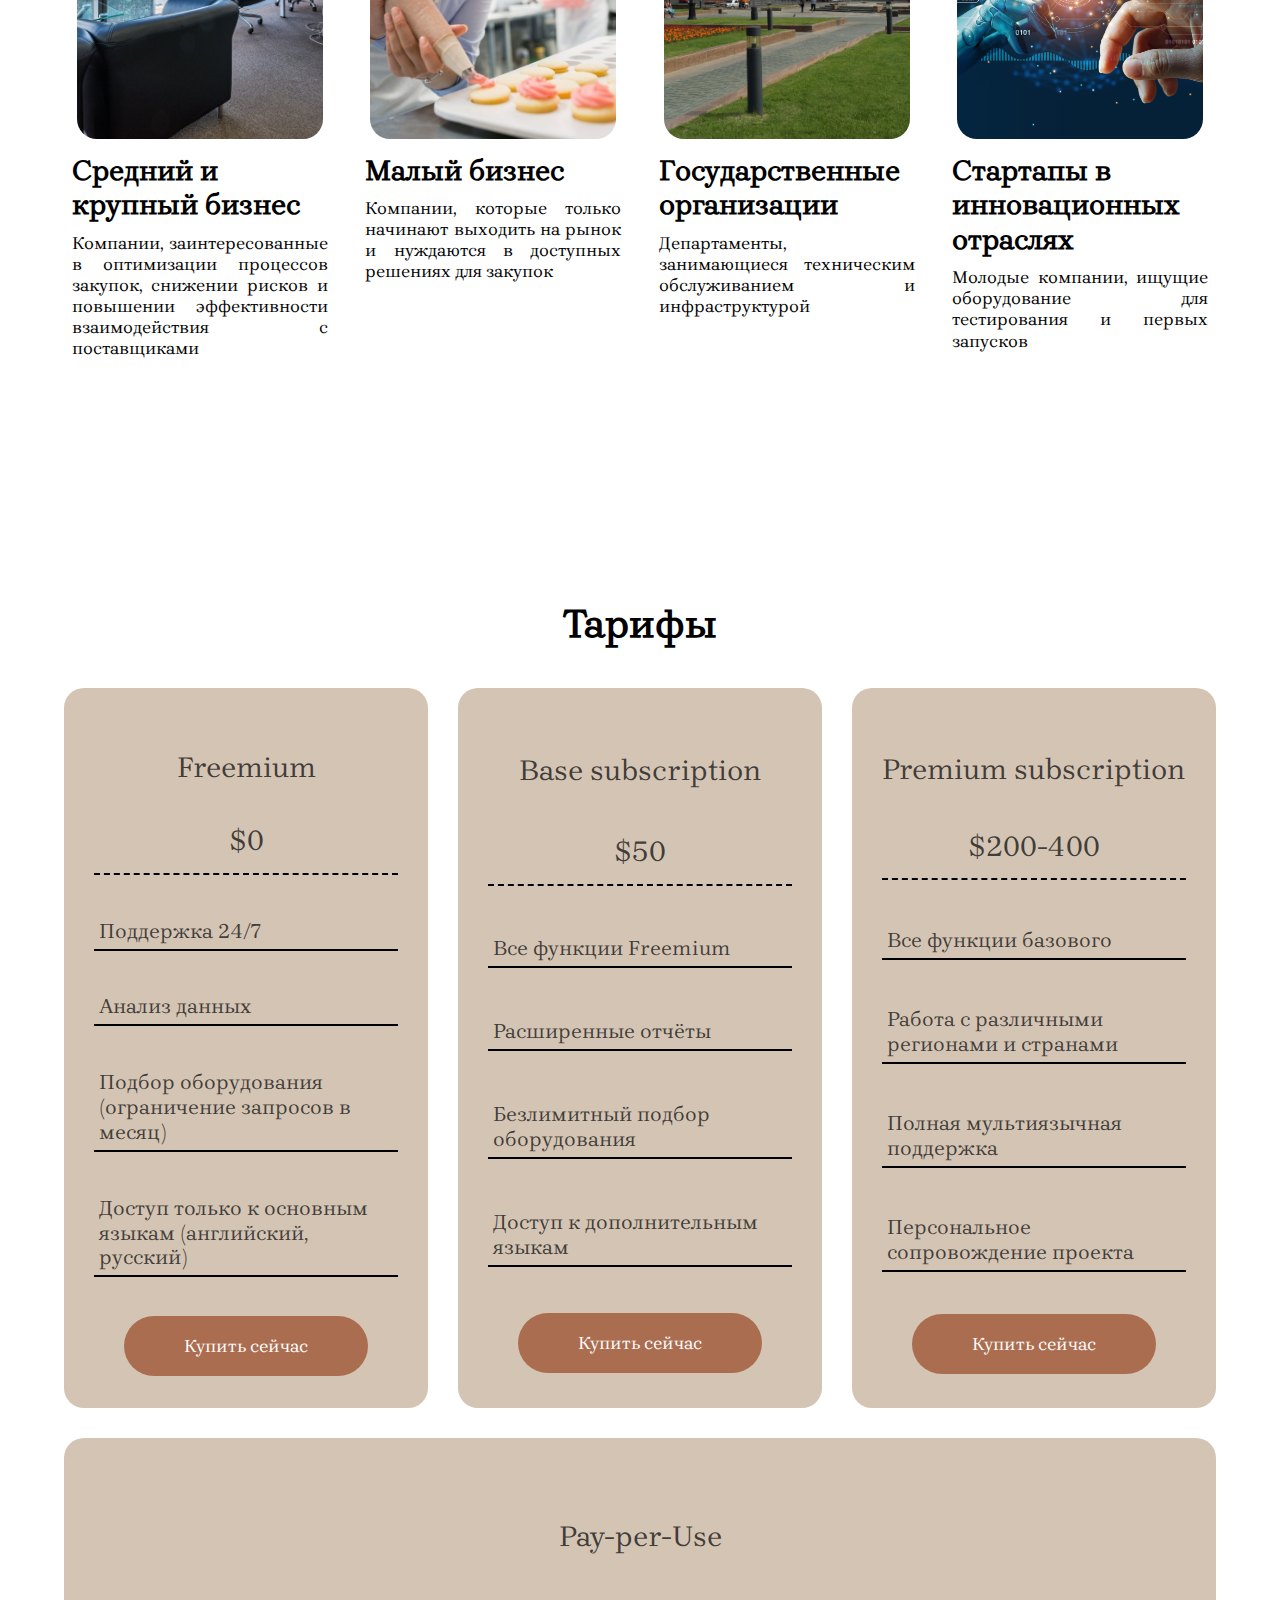
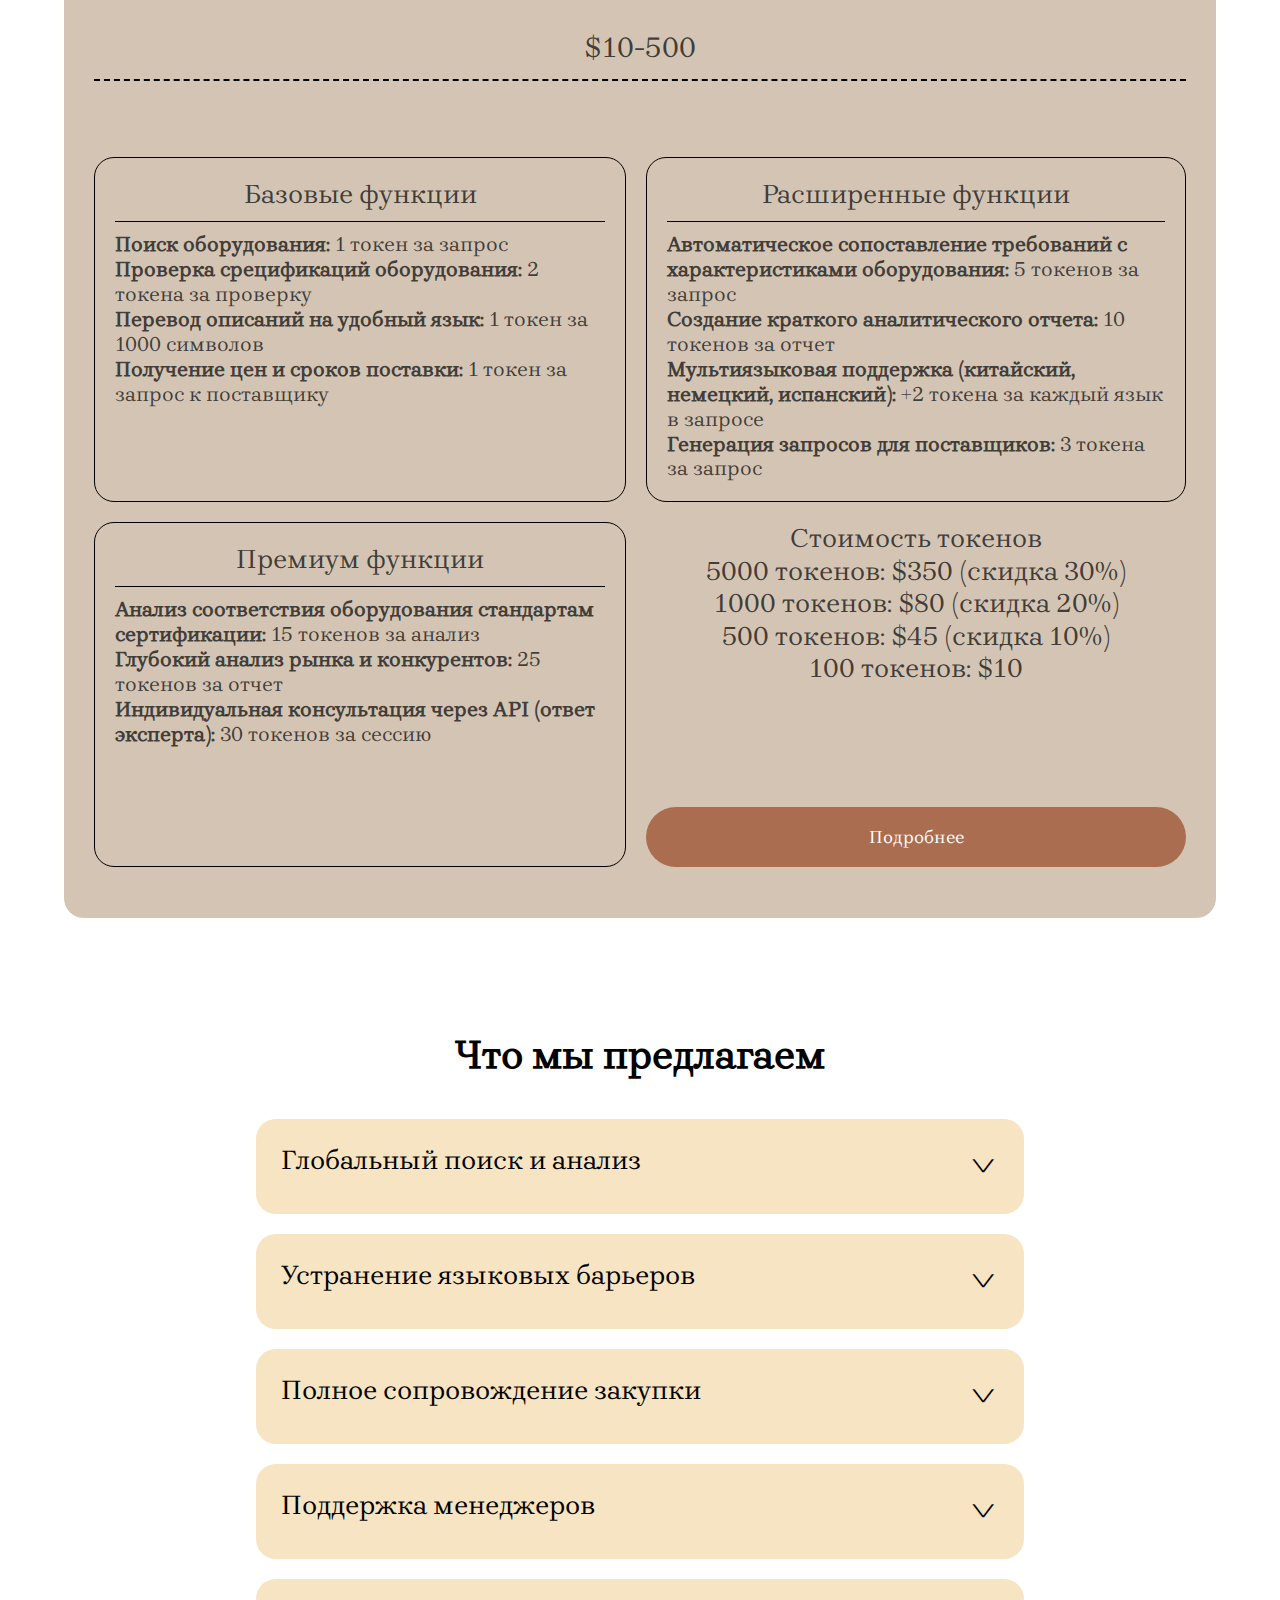
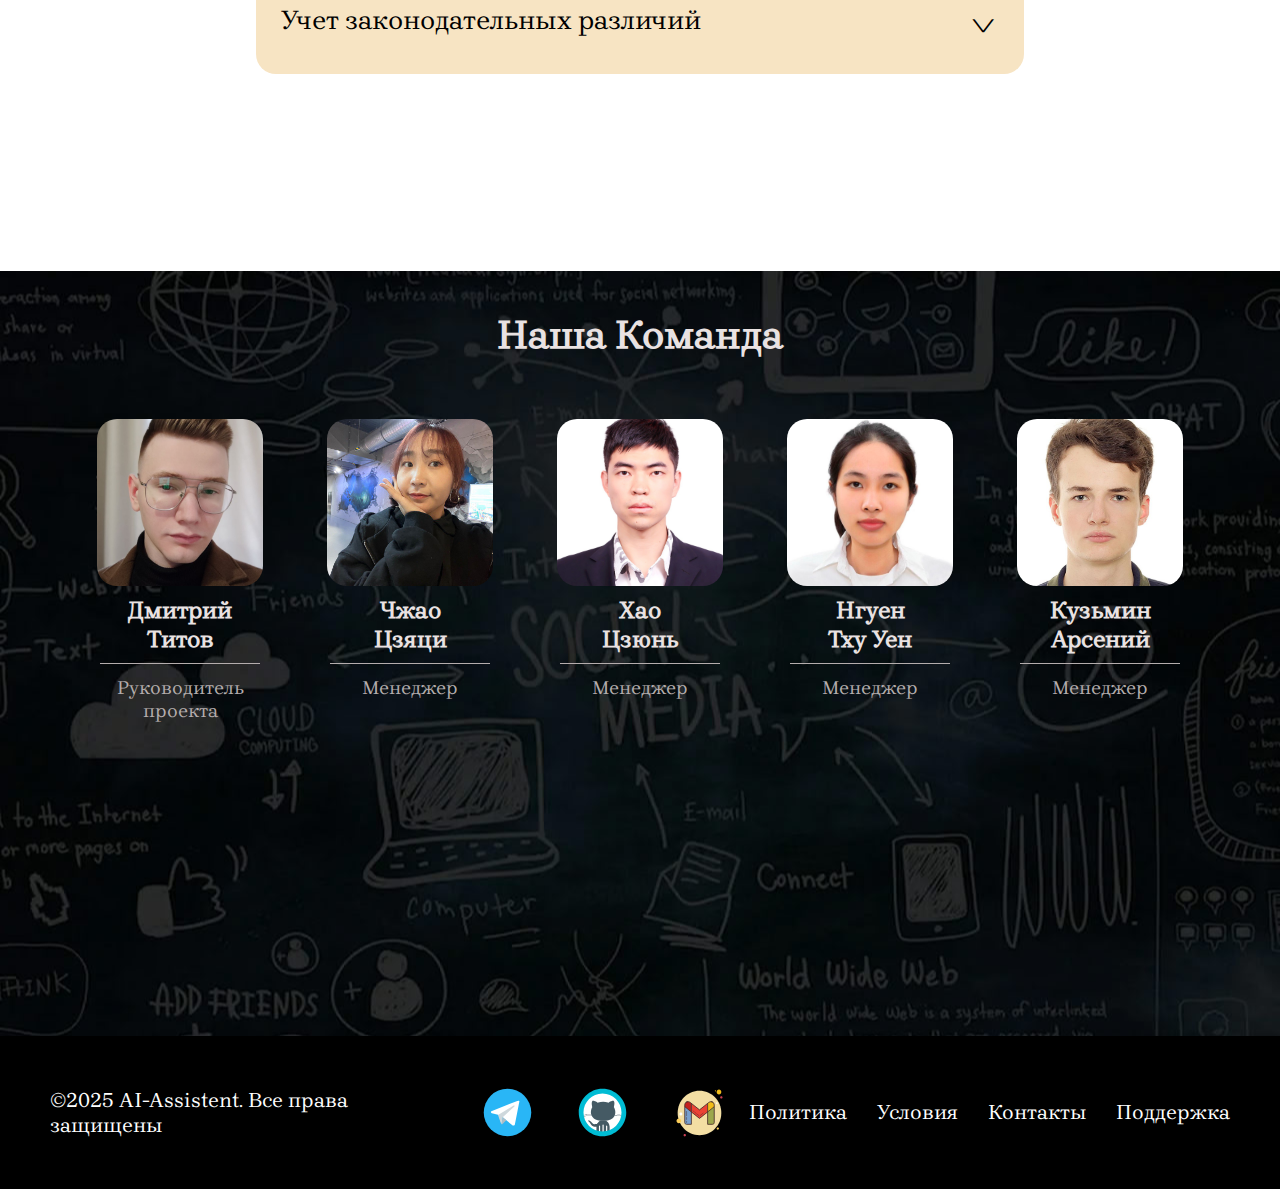
==== commit 9ee142a9: "new changes 2" ====
--- a/index.html
+++ b/index.html
@@ -34,7 +34,7 @@
                 <p>
                     Оптимизируйте процесс закупки с нашим ИИ-помощником!
                 </p>
-                <a href="#advantages">
+                <a href="#offers">
                     Узнать больше
                 </a>
             </div>
@@ -280,17 +280,17 @@
                     <h2>Руководитель проекта</h2>
                 </div>
                 <div class="team-item apper-block-team">
-                    <img src="./img/teammate1.jpg" alt="">
+                    <img src="./img/teammate-zhao.jpg" alt="">
                     <h1>Чжао<br>Цзяци</h1>
                     <h2>Менеджер</h2>
                 </div>
                 <div class="team-item apper-block-team">
-                    <img src="./img/teammate4.png" alt="">
+                    <img src="./img/teammate-hao.jpg" alt="">
                     <h1>Хао<br>Цзюнь</h1>
                     <h2>Менеджер</h2>
                 </div>
                 <div class="team-item apper-block-team">
-                    <img src="./img/teammate5.png" alt="">
+                    <img src="./img/teammate-nguen.png" alt="">
                     <h1>Нгуен<br>Тху Уен</h1>
                     <h2>Менеджер</h2>
                 </div>
--- a/css/style.css
+++ b/css/style.css
@@ -369,7 +369,7 @@
     background-color: white;
     flex-direction: column;
     align-items: center;
-    color: black;
+    color: #000000b5;
     font-size: 1.3em;
     margin-bottom: 8em;
 }
@@ -393,7 +393,7 @@
     flex-direction: column;
     justify-content: space-around;
     text-align: start;
-    background-color: #ccb69f;
+    background-color: #d3c4b4;
     border-radius: 20px;
     padding: 50px 30px 20px 30px;
     row-gap: 15px;
@@ -459,15 +459,17 @@
 }
 
 .pricing__payper-item {
-    background-color: var(--color-brown);
+    border: 1px solid black;
     border-radius: 20px;
     padding: 20px;
 }
 
 .pricing__payper-item h2 {
-    font-size: 1.2em;
+    font-size: 1.3em;
     text-align: center;
     padding-bottom: 10px;
+    border-bottom: 1px solid black;
+    margin-bottom: 10px;
 }
 
 .pricing__payper-item b {
